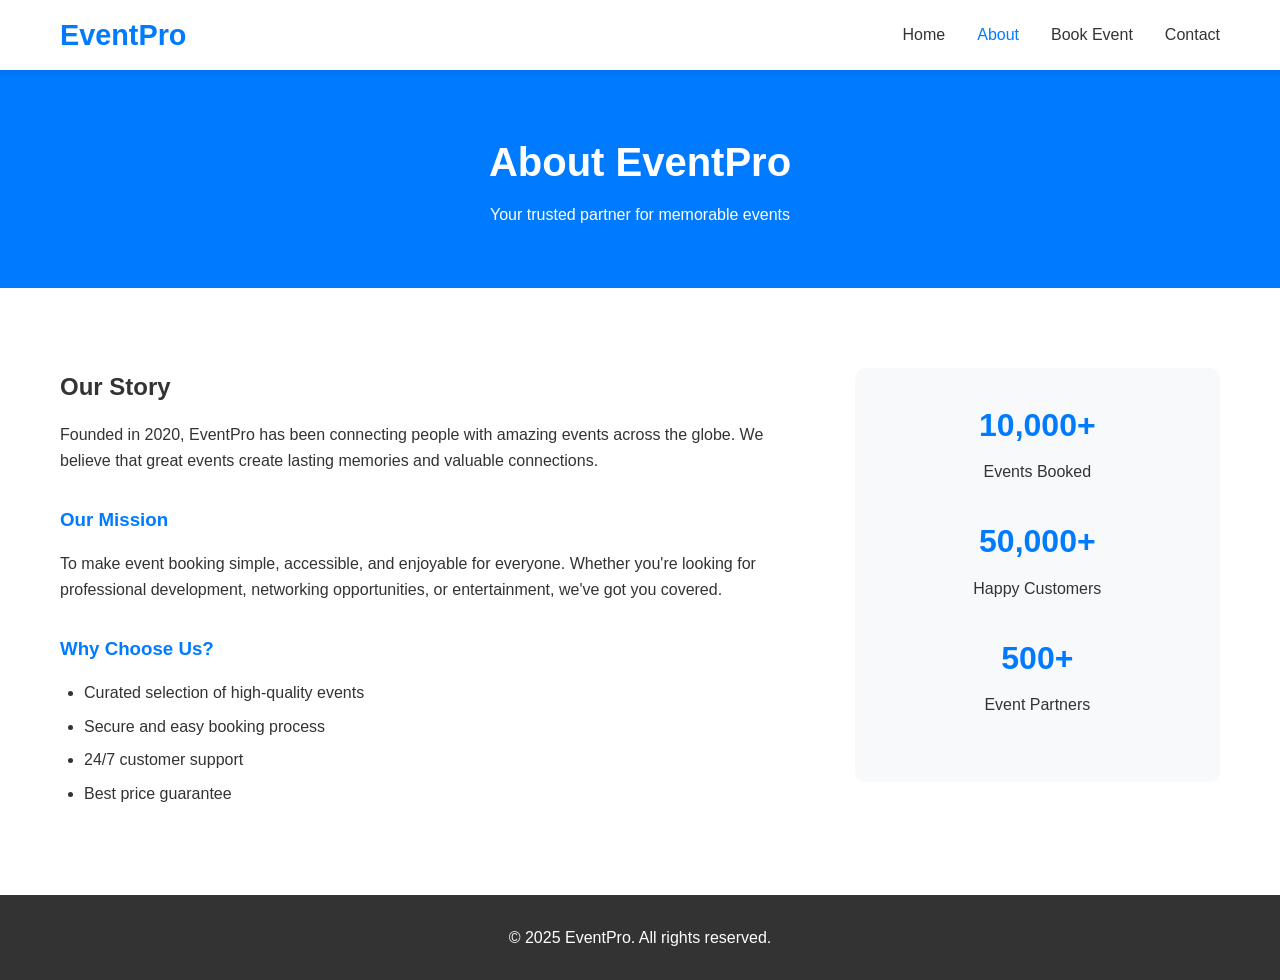
==== about.html @ 77184f96 "first commit" ====
<!DOCTYPE html>
<html lang="en">
<head>
    <meta charset="UTF-8">
    <meta name="viewport" content="width=device-width, initial-scale=1.0">
    <title>About Us - EventPro</title>
    
    <!-- Mandatly CMP Script -->
    <script>
        window.mandatlyConfig = {
            id: 'YOUR_MANDATLY_ID_HERE', // Replace with actual Mandatly ID
            position: 'bottom-right',
            theme: 'light'
        };
    </script>
    <script src="https://cdn.mandatly.io/cmp.js" async></script>
    
    <!-- Facebook Pixel -->
    <script>
        !function(f,b,e,v,n,t,s)
        {if(f.fbq)return;n=f.fbq=function(){n.callMethod?
        n.callMethod.apply(n,arguments):n.queue.push(arguments)};
        if(!f._fbq)f._fbq=n;n.push=n;n.loaded=!0;n.version='2.0';
        n.queue=[];t=b.createElement(e);t.async=!0;
        t.src=v;s=b.getElementsByTagName(e)[0];
        s.parentNode.insertBefore(t,s)}(window, document,'script',
        'https://connect.facebook.net/en_US/fbevents.js');
        fbq('init', 'YOUR_FACEBOOK_PIXEL_ID_HERE'); // Replace with actual Pixel ID
        fbq('track', 'PageView');
    </script>
    
    <link rel="stylesheet" href="/style.css">
</head>
<body>
    <header>
        <nav class="navbar">
            <div class="nav-container">
                <div class="nav-logo">
                    <a href="index.html">EventPro</a>
                </div>
                <ul class="nav-menu">
                    <li class="nav-item">
                        <a href="index.html" class="nav-link">Home</a>
                    </li>
                    <li class="nav-item">
                        <a href="about.html" class="nav-link active">About</a>
                    </li>
                    <li class="nav-item">
                        <a href="book.html" class="nav-link">Book Event</a>
                    </li>
                    <li class="nav-item">
                        <a href="contact.html" class="nav-link">Contact</a>
                    </li>
                </ul>
            </div>
        </nav>
    </header>

    <main>
        <section class="page-header">
            <div class="container">
                <h1>About EventPro</h1>
                <p>Your trusted partner for memorable events</p>
            </div>
        </section>

        <section class="about-content">
            <div class="container">
                <div class="about-grid">
                    <div class="about-text">
                        <h2>Our Story</h2>
                        <p>Founded in 2020, EventPro has been connecting people with amazing events across the globe. We believe that great events create lasting memories and valuable connections.</p>
                        
                        <h3>Our Mission</h3>
                        <p>To make event booking simple, accessible, and enjoyable for everyone. Whether you're looking for professional development, networking opportunities, or entertainment, we've got you covered.</p>
                        
                        <h3>Why Choose Us?</h3>
                        <ul>
                            <li>Curated selection of high-quality events</li>
                            <li>Secure and easy booking process</li>
                            <li>24/7 customer support</li>
                            <li>Best price guarantee</li>
                        </ul>
                    </div>
                    <div class="about-stats">
                        <div class="stat">
                            <h3>10,000+</h3>
                            <p>Events Booked</p>
                        </div>
                        <div class="stat">
                            <h3>50,000+</h3>
                            <p>Happy Customers</p>
                        </div>
                        <div class="stat">
                            <h3>500+</h3>
                            <p>Event Partners</p>
                        </div>
                    </div>
                </div>
            </div>
        </section>
    </main>

    <footer>
        <div class="container">
            <p>&copy; 2025 EventPro. All rights reserved.</p>
        </div>
    </footer>

    <script src="scripts/ga.js"></script>
    <script src="scripts/chatbot.js"></script>
    <script src="scripts/main.js"></script>
</body>
</html>
---- style.css ----
* {
    margin: 0;
    padding: 0;
    box-sizing: border-box;
}

body {
    font-family: -apple-system, BlinkMacSystemFont, 'Segoe UI', Roboto, Oxygen, Ubuntu, Cantarell, sans-serif;
    line-height: 1.6;
    color: #333;
}

.container {
    max-width: 1200px;
    margin: 0 auto;
    padding: 0 20px;
}

/* Navigation */
.navbar {
    background: #fff;
    box-shadow: 0 2px 10px rgba(0,0,0,0.1);
    position: sticky;
    top: 0;
    z-index: 100;
}

.nav-container {
    max-width: 1200px;
    margin: 0 auto;
    padding: 0 20px;
    display: flex;
    justify-content: space-between;
    align-items: center;
    height: 70px;
}

.nav-logo a {
    font-size: 1.8rem;
    font-weight: bold;
    color: #007bff;
    text-decoration: none;
}

.nav-menu {
    display: flex;
    list-style: none;
    gap: 2rem;
}

.nav-link {
    text-decoration: none;
    color: #333;
    font-weight: 500;
    transition: color 0.3s ease;
}

.nav-link:hover,
.nav-link.active {
    color: #007bff;
}

/* Hero Section */
.hero {
    background: linear-gradient(135deg, #667eea 0%, #764ba2 100%);
    color: white;
    padding: 100px 0;
    text-align: center;
}

.hero-content h1 {
    font-size: 3rem;
    margin-bottom: 1rem;
}

.hero-content p {
    font-size: 1.2rem;
    margin-bottom: 2rem;
    max-width: 600px;
    margin-left: auto;
    margin-right: auto;
}

.cta-button {
    display: inline-block;
    background: #fff;
    color: #667eea;
    padding: 15px 30px;
    text-decoration: none;
    border-radius: 50px;
    font-weight: 600;
    font-size: 1.1rem;
    transition: transform 0.3s ease;
}

.cta-button:hover {
    transform: translateY(-2px);
}

/* Featured Events */
.featured-events {
    padding: 80px 0;
    background: #f8f9fa;
}

.featured-events h2 {
    text-align: center;
    font-size: 2.5rem;
    margin-bottom: 3rem;
    color: #333;
}

.events-grid {
    display: grid;
    grid-template-columns: repeat(auto-fit, minmax(300px, 1fr));
    gap: 2rem;
}

.event-card {
    background: white;
    padding: 2rem;
    border-radius: 10px;
    box-shadow: 0 5px 15px rgba(0,0,0,0.1);
    transition: transform 0.3s ease;
}

.event-card:hover {
    transform: translateY(-5px);
}

.event-card h3 {
    color: #333;
    margin-bottom: 1rem;
}

.event-card p {
    color: #666;
    margin-bottom: 1rem;
}

.event-price {
    font-size: 1.5rem;
    font-weight: bold;
    color: #007bff;
}

/* Video Section */
.video-section {
    padding: 80px 0;
    text-align: center;
}

.video-section h2 {
    font-size: 2.5rem;
    margin-bottom: 2rem;
}

.video-wrapper {
    max-width: 800px;
    margin: 0 auto;
}

.video-wrapper iframe {
    width: 100%;
    height: 450px;
    border-radius: 10px;
}

/* Newsletter */
.newsletter {
    background: #333;
    color: white;
    padding: 60px 0;
    text-align: center;
}

.newsletter h2 {
    font-size: 2rem;
    margin-bottom: 1rem;
}

.newsletter p {
    margin-bottom: 2rem;
}

.newsletter-form {
    display: flex;
    max-width: 400px;
    margin: 0 auto;
    gap: 10px;
}

.newsletter-form input {
    flex: 1;
    padding: 12px;
    border: none;
    border-radius: 5px;
    font-size: 1rem;
}

.newsletter-form button {
    background: #007bff;
    color: white;
    border: none;
    padding: 12px 24px;
    border-radius: 5px;
    cursor: pointer;
    font-size: 1rem;
    transition: background 0.3s ease;
}

.newsletter-form button:hover {
    background: #0056b3;
}

/* Page Header */
.page-header {
    background: #007bff;
    color: white;
    padding: 60px 0;
    text-align: center;
}

.page-header h1 {
    font-size: 2.5rem;
    margin-bottom: 0.5rem;
}

/* About Page */
.about-content {
    padding: 80px 0;
}

.about-grid {
    display: grid;
    grid-template-columns: 2fr 1fr;
    gap: 4rem;
    align-items: start;
}

.about-text h2 {
    color: #333;
    margin-bottom: 1rem;
}

.about-text h3 {
    color: #007bff;
    margin: 2rem 0 1rem 0;
}

.about-text ul {
    padding-left: 1.5rem;
}

.about-text li {
    margin-bottom: 0.5rem;
}

.about-stats {
    background: #f8f9fa;
    padding: 2rem;
    border-radius: 10px;
}

.stat {
    text-align: center;
    margin-bottom: 2rem;
}

.stat h3 {
    font-size: 2rem;
    color: #007bff;
    margin-bottom: 0.5rem;
}

/* Booking Page */
.booking-section {
    padding: 80px 0;
}

.booking-grid {
    display: grid;
    grid-template-columns: 1fr 1fr;
    gap: 4rem;
}

.event-item {
    background: white;
    border: 2px solid #e9ecef;
    border-radius: 10px;
    padding: 1.5rem;
    margin-bottom: 1rem;
    transition: border-color 0.3s ease;
}

.event-item.selected {
    border-color: #007bff;
    background: #f8f9ff;
}

.event-item h3 {
    margin-bottom: 0.5rem;
}

.event-item p {
    color: #666;
    margin-bottom: 1rem;
}

.event-item .price {
    font-size: 1.2rem;
    font-weight: bold;
    color: #007bff;
    margin-right: 1rem;
}

.select-event {
    background: #007bff;
    color: white;
    border: none;
    padding: 8px 16px;
    border-radius: 5px;
    cursor: pointer;
}

.booking-form {
    background: #f8f9fa;
    padding: 2rem;
    border-radius: 10px;
}

.form-group {
    margin-bottom: 1.5rem;
}

.form-group label {
    display: block;
    margin-bottom: 0.5rem;
    font-weight: 500;
}

.form-group input,
.form-group select,
.form-group textarea {
    width: 100%;
    padding: 12px;
    border: 1px solid #ddd;
    border-radius: 5px;
    font-size: 1rem;
}

.booking-summary {
    background: white;
    padding: 1.5rem;
    border-radius: 5px;
    margin: 1.5rem 0;
}

.booking-summary h4 {
    margin-bottom: 1rem;
    color: #333;
}

.book-button,
.submit-button {
    background: #007bff;
    color: white;
    border: none;
    padding: 15px 30px;
    border-radius: 5px;
    cursor: pointer;
    font-size: 1.1rem;
    width: 100%;
    transition: background 0.3s ease;
}

.book-button:hover,
.submit-button:hover {
    background: #0056b3;
}

/* Contact Page */
.contact-section {
    padding: 80px 0;
}

.contact-grid {
    display: grid;
    grid-template-columns: 1fr 1fr;
    gap: 4rem;
}

.contact-info h2 {
    margin-bottom: 2rem;
    color: #333;
}

.contact-item {
    margin-bottom: 2rem;
}

.contact-item h3 {
    color: #007bff;
    margin-bottom: 0.5rem;
}

.contact-form {
    background: #f8f9fa;
    padding: 2rem;
    border-radius: 10px;
}

.contact-form h2 {
    margin-bottom: 2rem;
    color: #333;
}

/* Footer */
footer {
    background: #333;
    color: white;
    text-align: center;
    padding: 30px 0;
}

/* Responsive Design */
@media (max-width: 768px) {
    .nav-menu {
        flex-direction: column;
        gap: 1rem;
    }
    
    .hero-content h1 {
        font-size: 2rem;
    }
    
    .newsletter-form {
        flex-direction: column;
    }
    
    .about-grid,
    .booking-grid,
    .contact-grid {
        grid-template-columns: 1fr;
        gap: 2rem;
    }
    
    .video-wrapper iframe {
        height: 250px;
    }
}

/* Success Messages */
.success-message {
    background: #d4edda;
    color: #155724;
    padding: 1rem;
    border-radius: 5px;
    margin: 1rem 0;
    border: 1px solid #c3e6cb;
}

.error-message {
    background: #f8d7da;
    color: #721c24;
    padding: 1rem;
    border-radius: 5px;
    margin: 1rem 0;
    border: 1px solid #f5c6cb;
}

/* Loading States */
.loading {
    opacity: 0.6;
    pointer-events: none;
}

.spinner {
    border: 2px solid #f3f3f3;
    border-top: 2px solid #007bff;
    border-radius: 50%;
    width: 20px;
    height: 20px;
    animation: spin 1s linear infinite;
    display: inline-block;
    margin-right: 10px;
}

@keyframes spin {
    0% { transform: rotate(0deg); }
    100% { transform: rotate(360deg); }
}
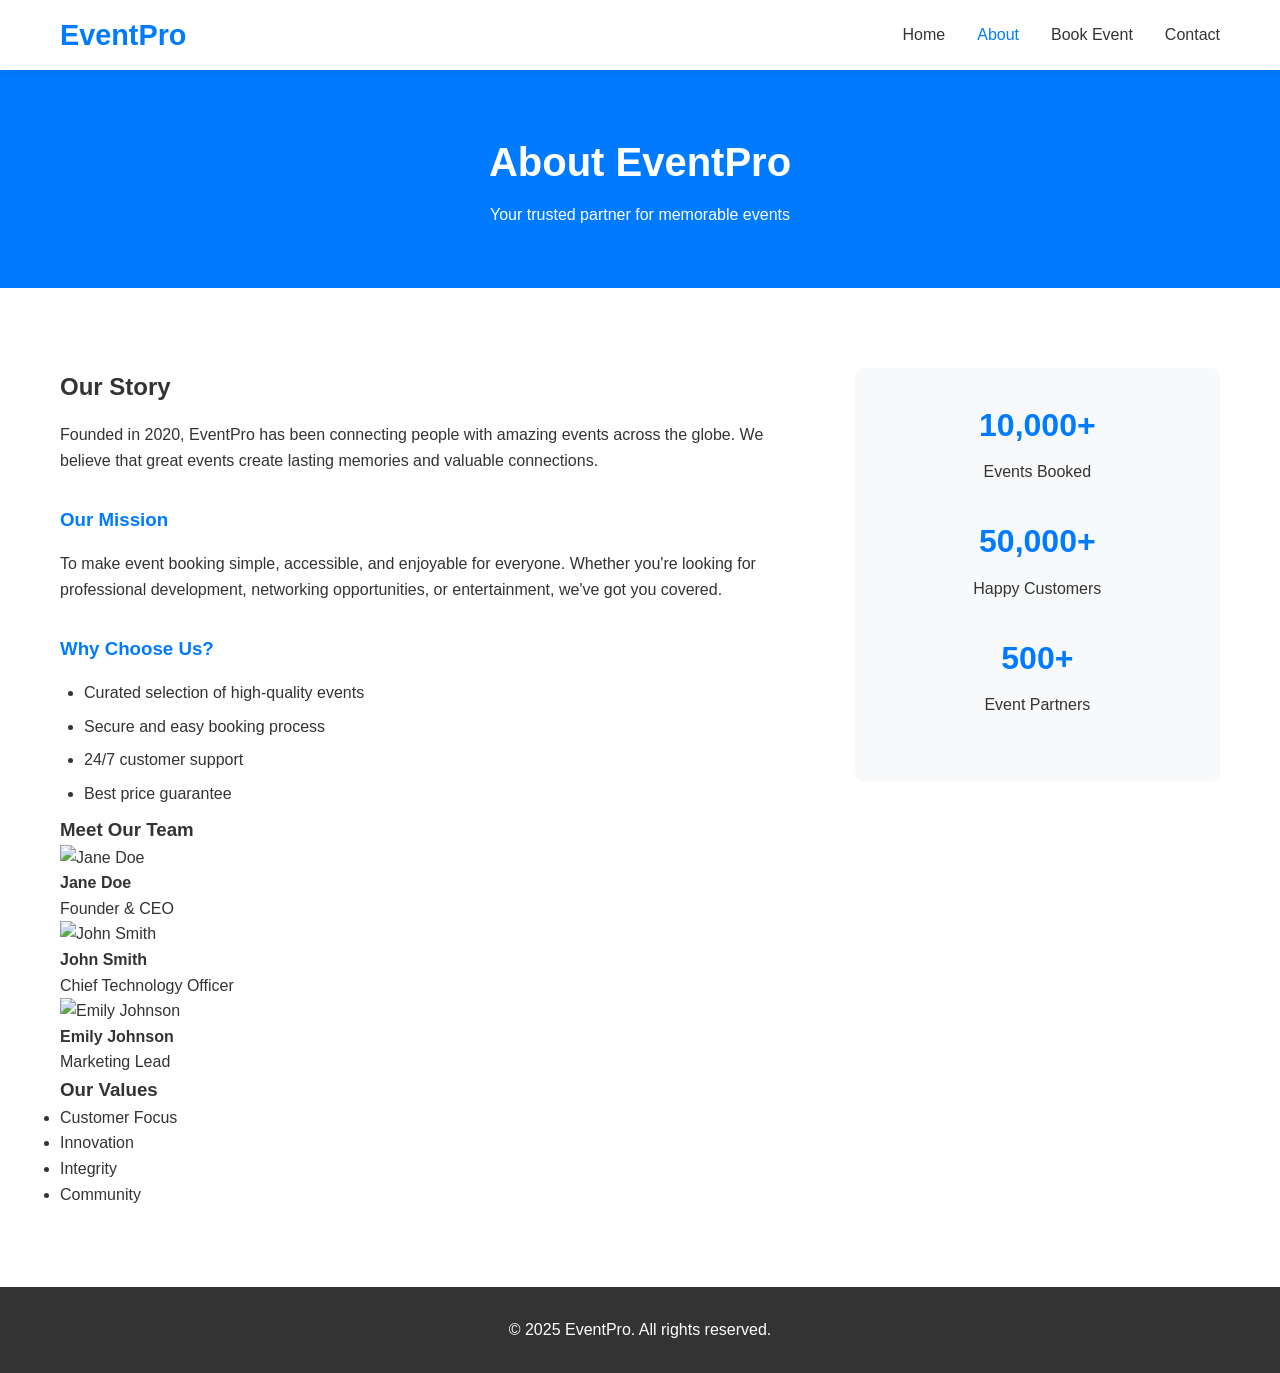
==== commit 74a130a3: "first commit" ====
--- a/about.html
+++ b/about.html
@@ -97,6 +97,35 @@
                         </div>
                     </div>
                 </div>
+                <div class="team">
+                    <h3>Meet Our Team</h3>
+                    <div class="team-members">
+                        <div class="team-member">
+                            <img src="https://randomuser.me/api/portraits/women/44.jpg" alt="Jane Doe">
+                            <h4>Jane Doe</h4>
+                            <p>Founder & CEO</p>
+                        </div>
+                        <div class="team-member">
+                            <img src="https://randomuser.me/api/portraits/men/46.jpg" alt="John Smith">
+                            <h4>John Smith</h4>
+                            <p>Chief Technology Officer</p>
+                        </div>
+                        <div class="team-member">
+                            <img src="https://randomuser.me/api/portraits/women/47.jpg" alt="Emily Johnson">
+                            <h4>Emily Johnson</h4>
+                            <p>Marketing Lead</p>
+                        </div>
+                    </div>
+                </div>
+                <div class="values">
+                    <h3>Our Values</h3>
+                    <ul>
+                        <li>Customer Focus</li>
+                        <li>Innovation</li>
+                        <li>Integrity</li>
+                        <li>Community</li>
+                    </ul>
+                </div>
             </div>
         </section>
     </main>
